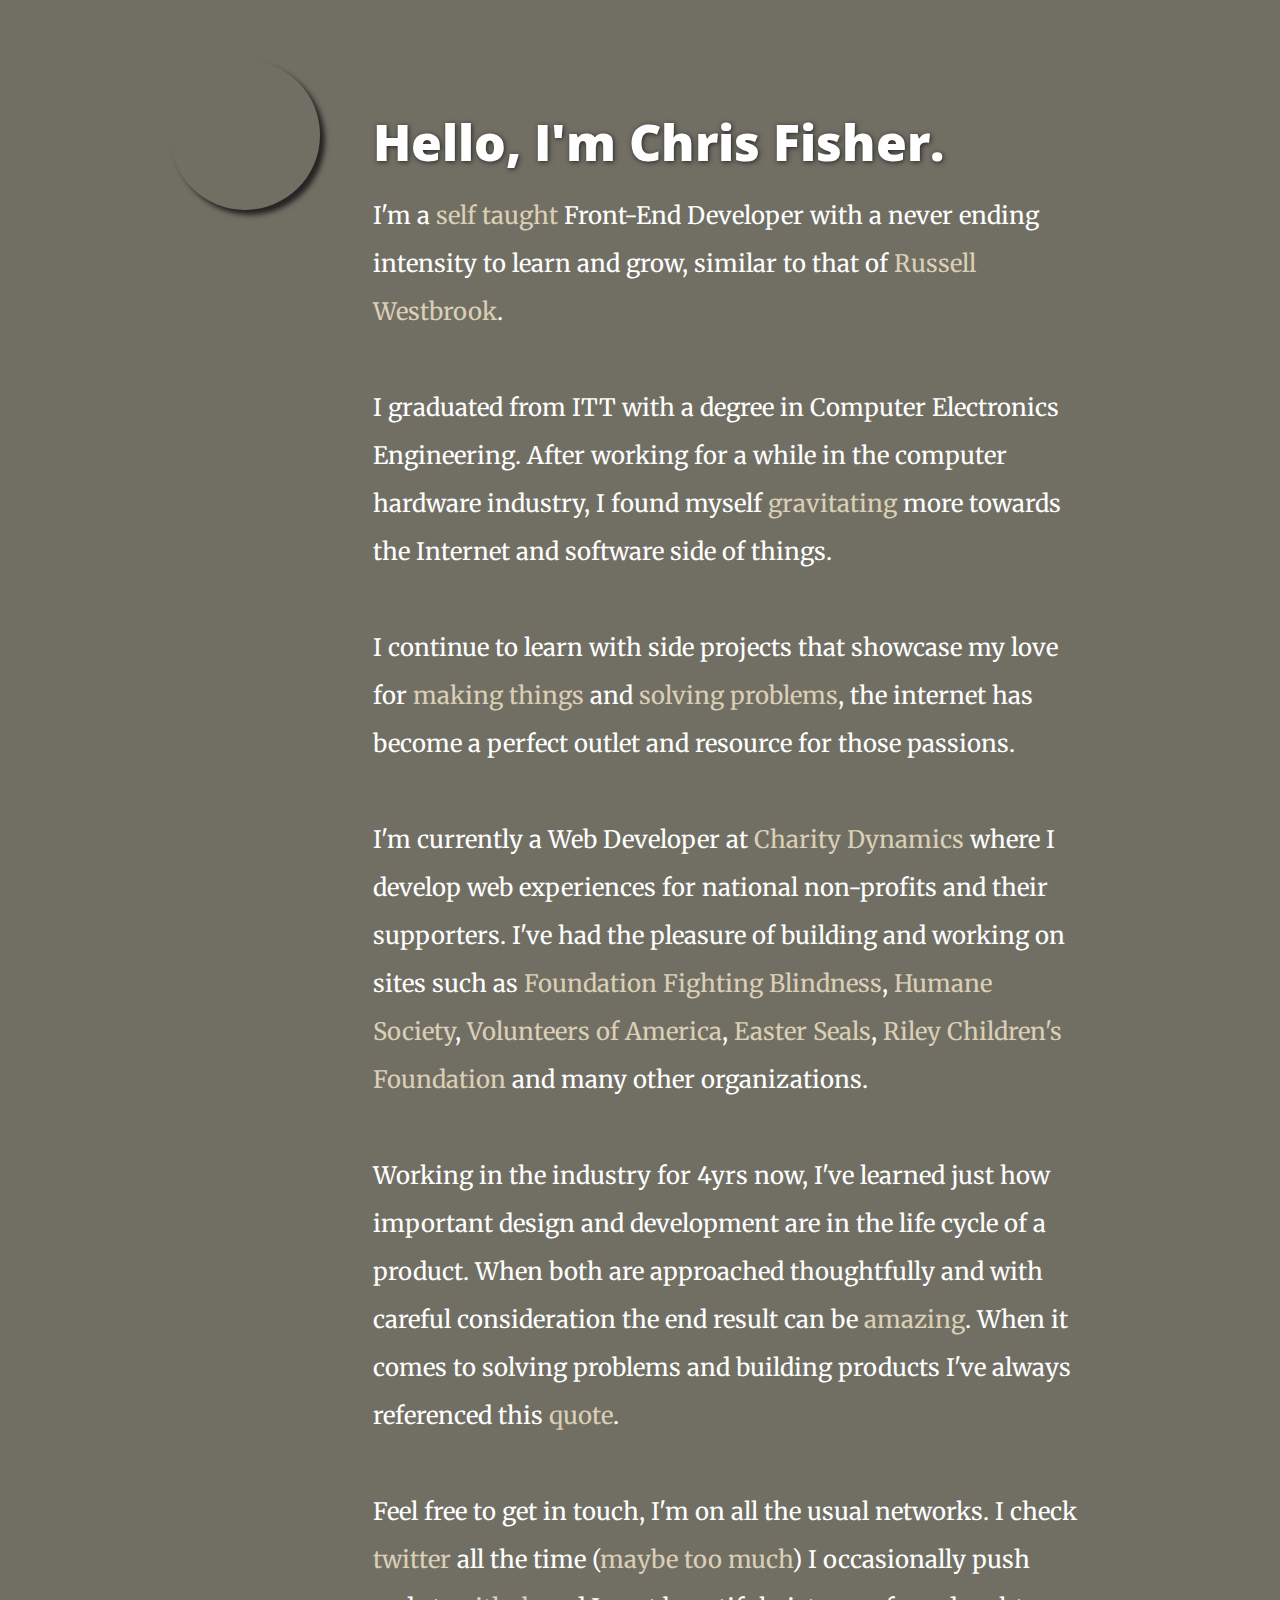
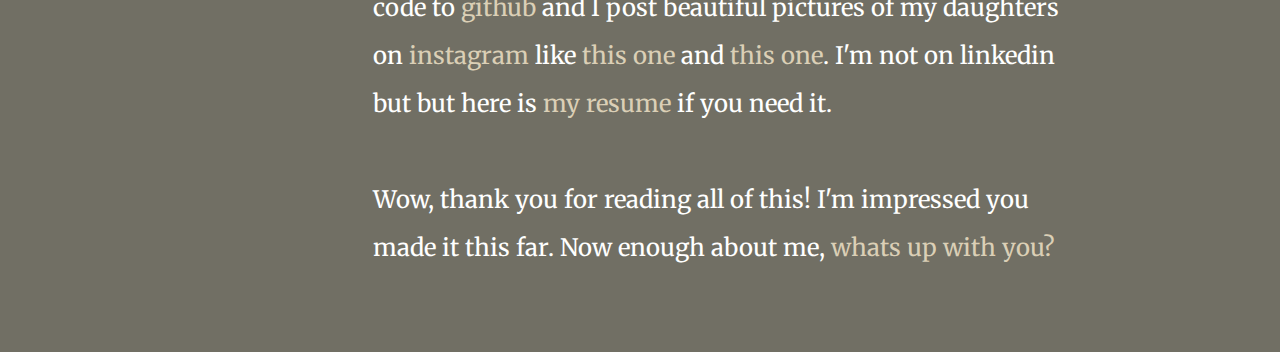
==== index.html @ 7275d775 "updating psite" ====
<!DOCTYPE html>
<html>
<head>
	<meta name="viewport" content="width=device-width, initial-scale=1.0">
	<title>Chris Fisher</title>
	<link rel="stylesheet" type="text/css" href="style.css">
	<script type="text/javascript" src="http://cdnjs.cloudflare.com/ajax/libs/jquery/2.1.3/jquery.min.js"></script>
	<script type="text/javascript" src="site.js"></script>
	<link href='http://fonts.googleapis.com/css?family=Open+Sans:400,800,700' rel='stylesheet' type='text/css'>
	<link href='http://fonts.googleapis.com/css?family=Merriweather:400,900,700' rel='stylesheet' type='text/css'>
	<link rel="stylesheet" type="text/css" href="http://cdnjs.cloudflare.com/ajax/libs/animate.css/3.2.6/animate.min.css">
	<link rel="stylesheet" type="text/css" href="https://cdnjs.cloudflare.com/ajax/libs/hover.css/2.0.2/css/hover-min.css">
	<link rel="shortcut icon" href="images/favicon.ico" type="image/x-icon">
	<link rel="icon" href="images/favicon.ico" type="image/x-icon">
</head>
<body>
	<div class="main">
		<div class="pimage-container" id="the-sticky-div"><div class="p-image animated infinite pulse"></div></div>
		<div class="content">
			<h1 class="header">Hello, I'm Chris Fisher.</a></h1>

			<p>I'm a <a class="show3 hvr-push" href="javascript:void(0)">self taught</a> Front-End Developer with a never ending intensity to learn and grow, similar to that of <a class="show1 hvr-push" href="javascript:void(0)">Russell Westbrook</a>.</p>

			<p class="rw inline-pop animated flipInY" style="display:none;"><img src="images/rw.jpg"></p>

			<p class="airquotes inline-pop animated flipInX" style="display:none;"><img src="images/quotes.gif"></p>

			<p>I graduated from ITT with a degree in Computer Electronics Engineering. After working for a while in the computer hardware industry, I found myself <a class="show5 hvr-push" href="javascript:void(0)">gravitating</a> more towards the Internet and software side of things.</p>

			<p class="gravity inline-pop animated flipInX" style="display:none;"><img src="images/gravity.gif"></p>

			<p>I continue to learn with side projects that showcase my love for <a class="hvr-push" href="/JSResource">making things</a> and <a class="hvr-push hvr-push" href="/CR_Roulette">solving problems</a>, the internet has become a perfect outlet and resource for those passions.</p>

			<p>I'm currently a Web Developer at <a class="hvr-push" href="http://charitydynamics.com/" target="_blank">Charity Dynamics</a> where I develop web experiences for national non-profits and their supporters. I've had the pleasure of building and working on sites such as <a class="hvr-grow-push" href="http://www.blindness.org/" target="_blank">Foundation Fighting Blindness</a>, <a class="hvr-grow-push" href="http://myhumane.org/" target="_blank">Humane Society</a>, <a class="hvr-grow-push" href="http://www.voa.org/" target="_blank">Volunteers of America</a>, <a class="hvr-grow-push" href="http://www.easterseals.com/" target="_blank">Easter Seals</a>, <a class="hvr-grow-push" href="http://www.rileykids.org/" target="_blank">Riley Children's Foundation</a> and many other organizations.</p>

			<p>Working in the industry for 4yrs now, I've learned just how important design and development are in the life cycle of a product. When both are approached thoughtfully and with careful consideration the end result can be <a class="show4" href="javascript:void(0)">amazing</a>. When it comes to solving problems and building products I've always referenced this <a class="show2 hvr-push" href="javascript:void(0)">quote</a>.</p>

			<p class="harmony inline-pop animated flipInX" style="display:none;"><img src="images/harmony.gif"></p>

			<p class="inline-pop quote animated rotateInUpLeft" style="display:none;">"... never more than what is needed and never less than what is expected."</p>

			<p>Feel free to get in touch, I'm on all the usual networks. I check <a class="hvr-push" href="http://twitter.com/chrsfshr">twitter</a> all the time (<a class="show6 hvr-push" href="javascript:void(0)">maybe too much</a>) I occasionally push code to <a class="hvr-push" href="http://github.com/chrsfshr">github</a> and I post beautiful pictures of my daughters on <a class="hvr-push" href="http://instagram.com/chrs_fshr" target="_blank">instagram</a> like <a class="show7 hvr-push" href="javascript:void(0)">this one</a> and <a class="show8 hvr-push" href="javascript:void(0)">this one</a>. I'm not on linkedin but but here is <a class="hvr-push" href="/resume.html">my resume</a> if you need it.</p>

			<p class="cori inline-pop animated flipInX" style="display:none;"><img src="images/cori.jpg"></p>

			<p class="daryn inline-pop animated flipInY" style="display:none;"><img src="images/daryn.jpg"></p>

			<p class="twitter inline-pop animated flipInX" style="display:none;"><img src="images/twitter.gif"></p>

			<p>Wow, thank you for reading all of this! I'm impressed you made it this far. Now enough about me, <a class="hvr-push" href="mailto:clfshr@gmail.com">whats up with you?</a></p>

		</div>
	</div>
</body>
</html>
---- style.css ----
a,abbr,acronym,address,applet,article,aside,audio,b,big,blockquote,body,canvas,caption,center,cite,code,dd,del,details,dfn,div,dl,dt,em,embed,fieldset,figcaption,figure,footer,form,h1,h2,h3,h4,h5,h6,header,hgroup,html,i,iframe,img,ins,kbd,label,legend,li,mark,menu,nav,object,ol,output,p,pre,q,ruby,s,samp,section,small,span,strike,strong,sub,summary,sup,table,tbody,td,tfoot,th,thead,time,tr,tt,u,ul,var,video{margin:0;padding:0;border:0;font:inherit;vertical-align:baseline}article,aside,details,figcaption,figure,footer,header,hgroup,menu,nav,section{display:block}body{line-height:2}ol,ul{list-style:none}blockquote,q{quotes:none}blockquote:after,blockquote:before,q:after,q:before{content:'';content:none}table{border-collapse:collapse;border-spacing:0}

body {
	font-family: 'Merriweather', serif;
	background: #716F64;
  	color: white;
}

h1, h2, h3 {
	font-family: 'Open Sans', sans-serif;
	font-size: 50px;
	font-weight: 800;
}

p {
	margin-bottom: 2em;
	font-size: 24px;

}

.main {
	max-width: 940px;
	margin: auto;
	margin-top: 60px;
}

.header {
	text-shadow: 1px 1px 5px #242424;
}

.pimage-container {
	float: left;
}

.content {
	float: right;
	max-width: 705px;
	margin: 2em;
}

.p-image {
	width: 150px;
	height: 150px;
	border-radius: 75px;
	-webkit-border-radius: 75px;
	-moz-border-radius: 75px;
	background: url(images/profile-4.jpg) no-repeat;
	box-shadow: 5px 5px 5px #242424;
}

#the-sticky-div {
 	position: fixed;
}

.p-image {
  -moz-animation-duration: 2s !important;
  -moz-animation-delay: 1s;
  -moz-animation-iteration-count: infinite;
  -webkit-animation-duration: 2s !important;
  -webkit-animation-delay: 1s;
  -webkit-animation-iteration-count: infinite;
}

a {
	text-decoration: none;
	color: #DBCFB6;
}

a:hover {
	text-decoration: underline;

}

a:visited {
	text-decoration: none;
}

.inline-pop {
	text-align: center;
}

.quote {
	font-style: italic;
	color: #DBCFB6;
	text-shadow: 1px 1px 5px #242424;


}

@media screen and (max-width: 950px) {
    #the-sticky-div {
    	position: relative;
    	margin: auto;
    	max-width: 160px;
	}
	.pimage-container {
		float: none;
	}

	h1 {
		font-size: 35px;
	}

	p {
		font-size: 23px;
	}
}

@media screen and (max-width: 500px) {
	h1 {
		font-size: 25px;
	}

	p {
		font-size: 19px;
	}
	
	.inline-pop img {
		width: 100%;
	}
}

@media screen and (max-width: 340px) {
	h1 {
		font-size: 20px;
	}

	p {
		font-size: 18px;
	}
}
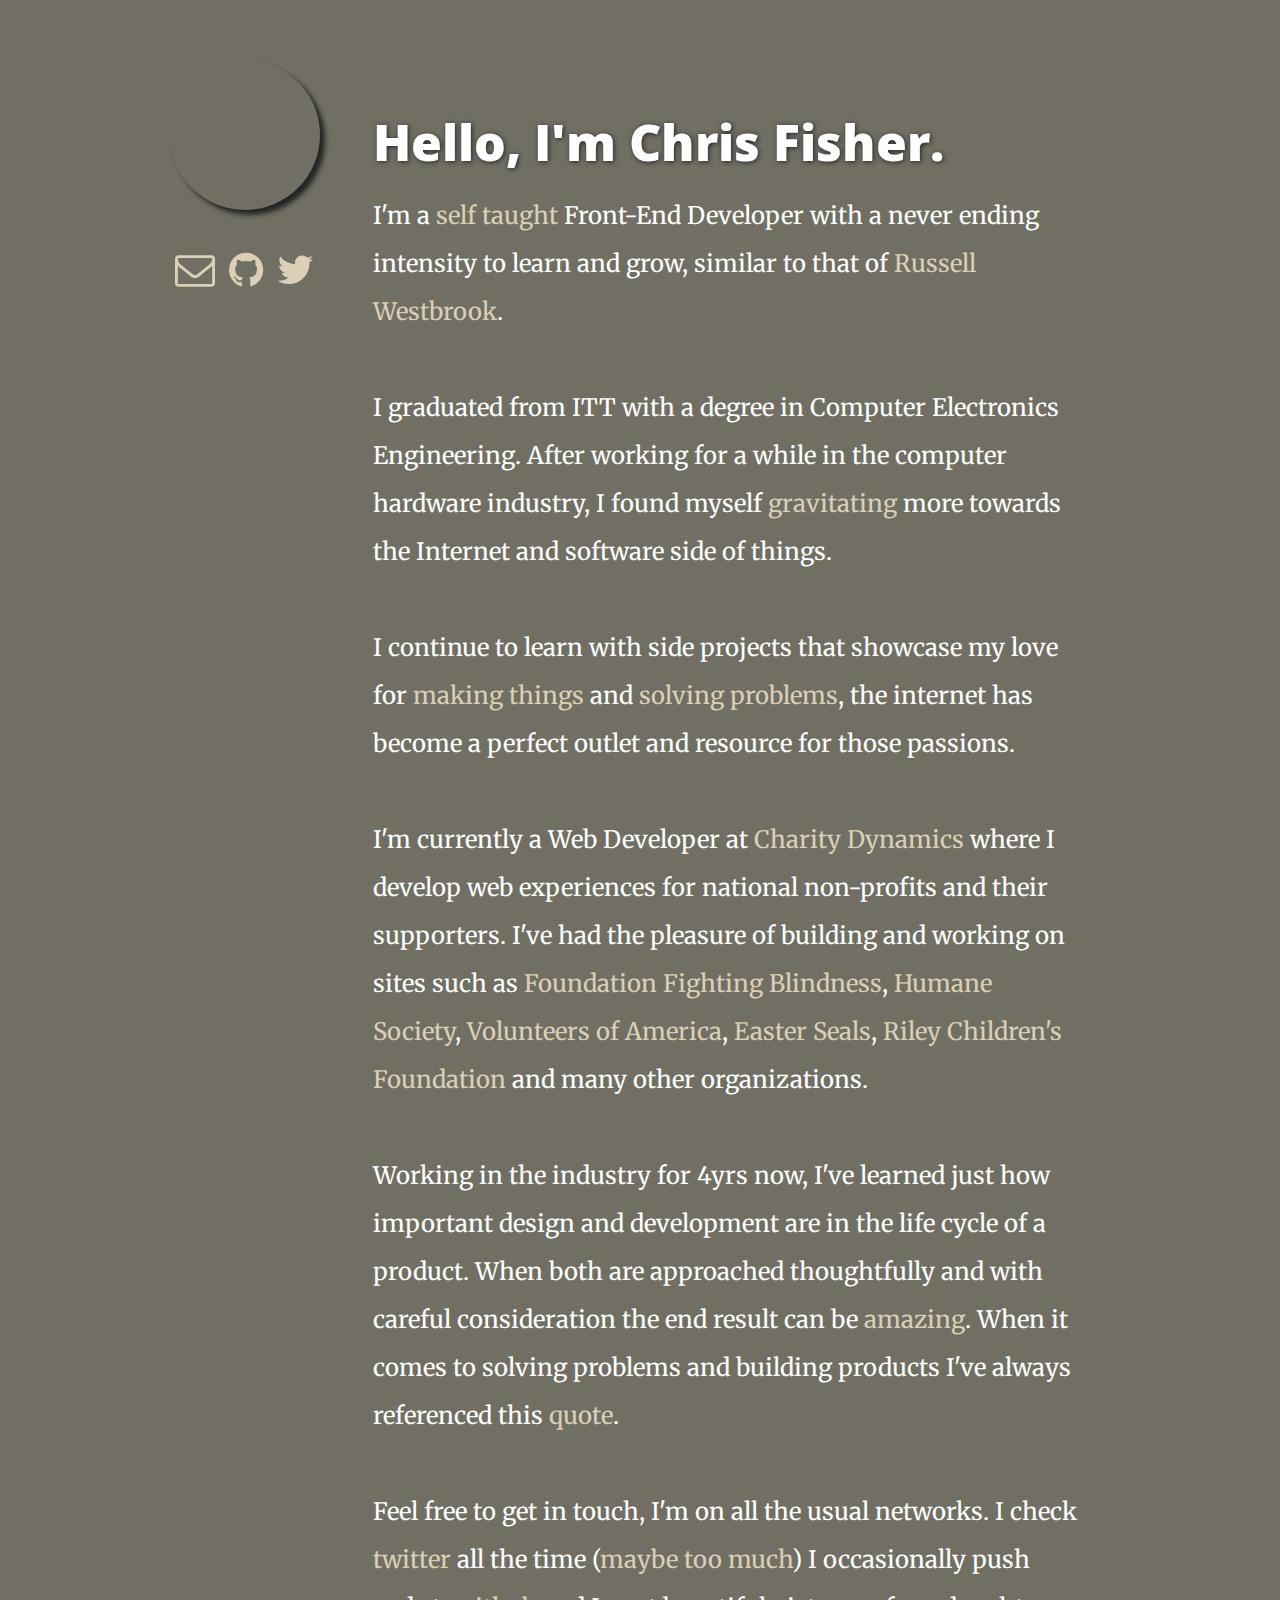
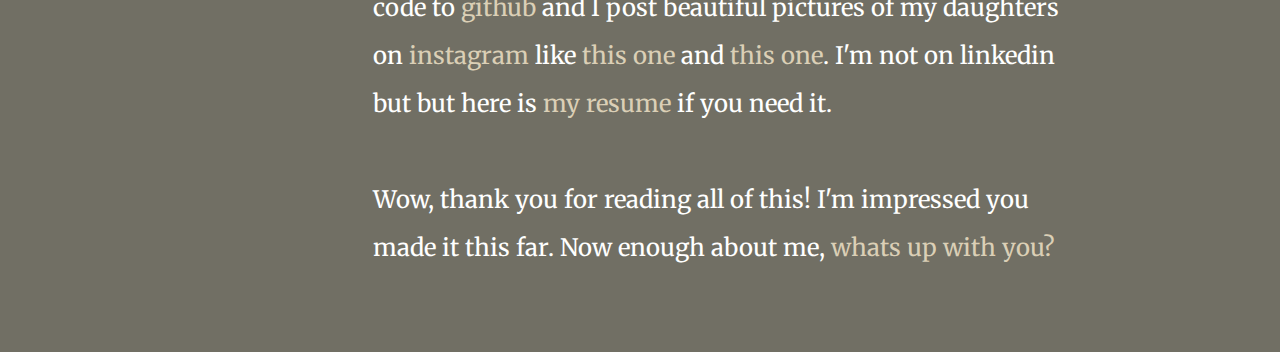
==== commit 2848738d: "updating psite" ====
--- a/index.html
+++ b/index.html
@@ -3,19 +3,21 @@
 <head>
 	<meta name="viewport" content="width=device-width, initial-scale=1.0">
 	<title>Chris Fisher</title>
-	<link rel="stylesheet" type="text/css" href="style.css">
 	<script type="text/javascript" src="http://cdnjs.cloudflare.com/ajax/libs/jquery/2.1.3/jquery.min.js"></script>
 	<script type="text/javascript" src="site.js"></script>
 	<link href='http://fonts.googleapis.com/css?family=Open+Sans:400,800,700' rel='stylesheet' type='text/css'>
 	<link href='http://fonts.googleapis.com/css?family=Merriweather:400,900,700' rel='stylesheet' type='text/css'>
 	<link rel="stylesheet" type="text/css" href="http://cdnjs.cloudflare.com/ajax/libs/animate.css/3.2.6/animate.min.css">
 	<link rel="stylesheet" type="text/css" href="https://cdnjs.cloudflare.com/ajax/libs/hover.css/2.0.2/css/hover-min.css">
+	<link rel="stylesheet" type="text/css" href="https://cdnjs.cloudflare.com/ajax/libs/font-awesome/4.3.0/css/font-awesome.min.css">
+	<link rel="stylesheet" type="text/css" href="style.css">
 	<link rel="shortcut icon" href="images/favicon.ico" type="image/x-icon">
 	<link rel="icon" href="images/favicon.ico" type="image/x-icon">
 </head>
 <body>
 	<div class="main">
-		<div class="pimage-container" id="the-sticky-div"><div class="p-image animated infinite pulse"></div></div>
+		<div class="pimage-container" id="the-sticky-div"><div class="p-image animated infinite pulse"></div>
+		<a href="mailto:clfshr@gmail.com"><i class="fa fa-envelope-o"></i></a> <a href="http://github.com/chrsfshr"><i class="fa fa-github"></i></a> <a href="twitter.com/chrsfshr"><i class="fa fa-twitter"></i></a><br><br></div>
 		<div class="content">
 			<h1 class="header">Hello, I'm Chris Fisher.</a></h1>
 
@@ -29,11 +31,11 @@
 
 			<p class="gravity inline-pop animated flipInX" style="display:none;"><img src="images/gravity.gif"></p>
 
-			<p>I continue to learn with side projects that showcase my love for <a class="hvr-push" href="/JSResource">making things</a> and <a class="hvr-push hvr-push" href="/CR_Roulette">solving problems</a>, the internet has become a perfect outlet and resource for those passions.</p>
+			<p>I continue to learn with side projects that showcase my love for <a class="hvr-push" href="/JSResource">making things</a> and <a class="hvr-push" href="/CR_Roulette">solving problems</a>, the internet has become a perfect outlet and resource for those passions.</p>
 
-			<p>I'm currently a Web Developer at <a class="hvr-push" href="http://charitydynamics.com/" target="_blank">Charity Dynamics</a> where I develop web experiences for national non-profits and their supporters. I've had the pleasure of building and working on sites such as <a class="hvr-grow-push" href="http://www.blindness.org/" target="_blank">Foundation Fighting Blindness</a>, <a class="hvr-grow-push" href="http://myhumane.org/" target="_blank">Humane Society</a>, <a class="hvr-grow-push" href="http://www.voa.org/" target="_blank">Volunteers of America</a>, <a class="hvr-grow-push" href="http://www.easterseals.com/" target="_blank">Easter Seals</a>, <a class="hvr-grow-push" href="http://www.rileykids.org/" target="_blank">Riley Children's Foundation</a> and many other organizations.</p>
+			<p>I'm currently a Web Developer at <a class="hvr-push" href="http://charitydynamics.com/" target="_blank">Charity Dynamics</a> where I develop web experiences for national non-profits and their supporters. I've had the pleasure of building and working on sites such as <a class="hvr-push" href="http://www.blindness.org/" target="_blank">Foundation Fighting Blindness</a>, <a class="hvr-push" href="http://myhumane.org/" target="_blank">Humane Society</a>, <a class="hvr-push" href="http://www.voa.org/" target="_blank">Volunteers of America</a>, <a class="hvr-push" href="http://www.easterseals.com/" target="_blank">Easter Seals</a>, <a class="hvr-push" href="http://www.rileykids.org/" target="_blank">Riley Children's Foundation</a> and many other organizations.</p>
 
-			<p>Working in the industry for 4yrs now, I've learned just how important design and development are in the life cycle of a product. When both are approached thoughtfully and with careful consideration the end result can be <a class="show4" href="javascript:void(0)">amazing</a>. When it comes to solving problems and building products I've always referenced this <a class="show2 hvr-push" href="javascript:void(0)">quote</a>.</p>
+			<p>Working in the industry for 4yrs now, I've learned just how important design and development are in the life cycle of a product. When both are approached thoughtfully and with careful consideration the end result can be <a class="show4 hvr-push" href="javascript:void(0)">amazing</a>. When it comes to solving problems and building products I've always referenced this <a class="show2 hvr-push" href="javascript:void(0)">quote</a>.</p>
 
 			<p class="harmony inline-pop animated flipInX" style="display:none;"><img src="images/harmony.gif"></p>
 
--- a/style.css
+++ b/style.css
@@ -16,6 +16,19 @@
 	margin-bottom: 2em;
 	font-size: 24px;
 
+}
+
+.fa {
+	font-size: 40px;
+	margin: 5px;
+}
+
+i.fa.fa-code {
+    font-size: 25px;
+}
+
+.p-image.animated.infinite.pulse {
+    margin-bottom: 35px;
 }
 
 .main {
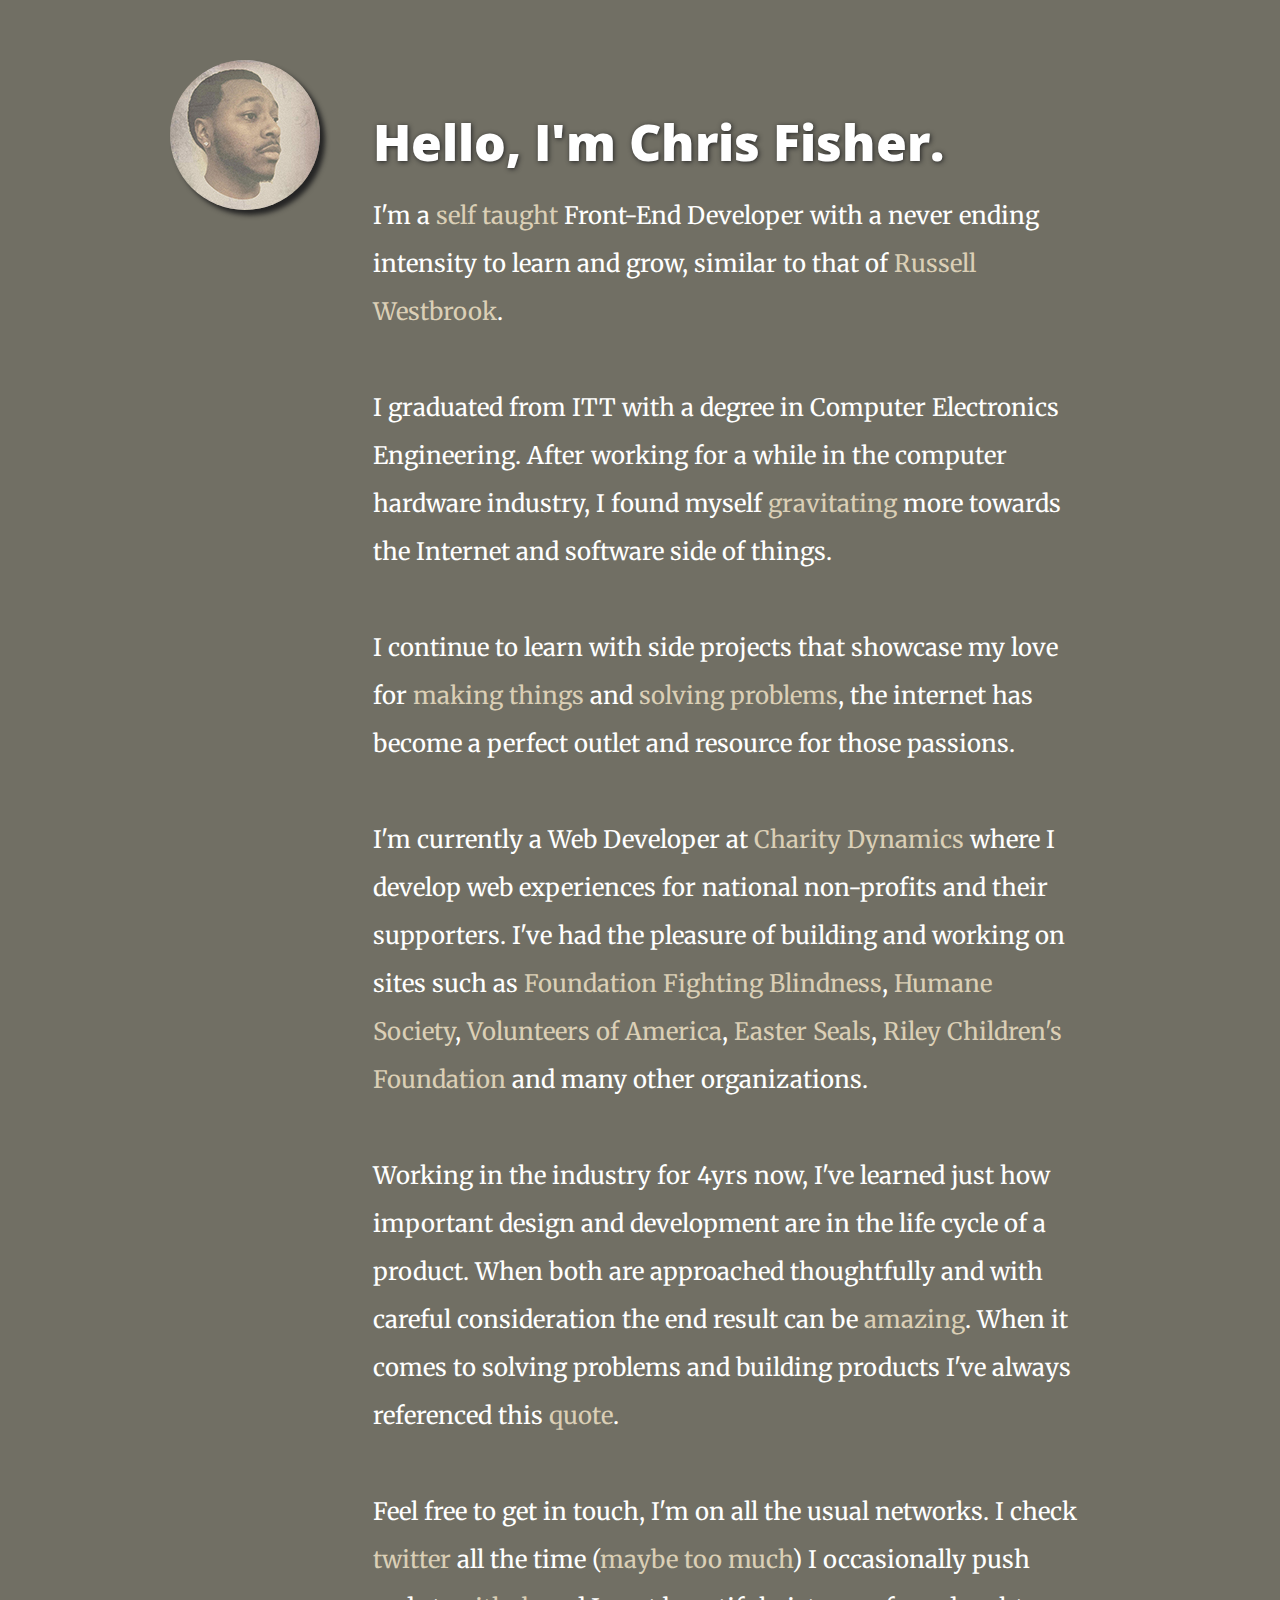
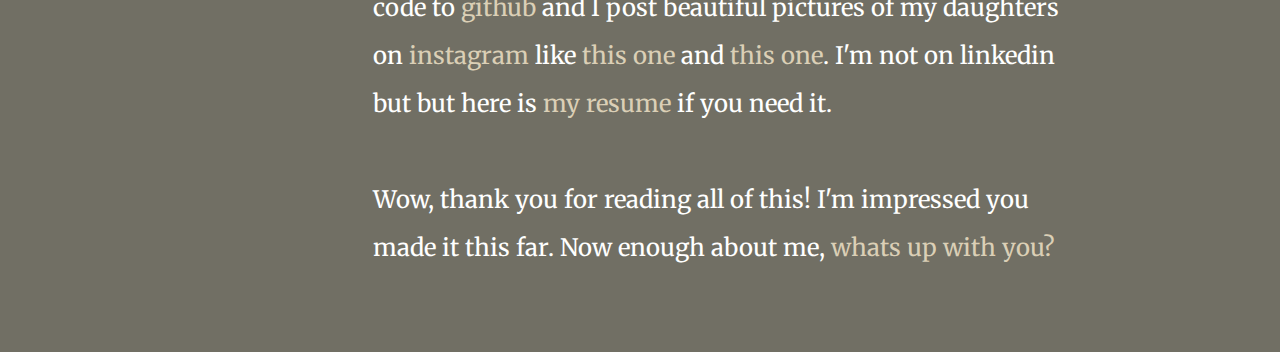
==== commit dee181fc: "Updating personal site" ====
--- a/index.html
+++ b/index.html
@@ -3,21 +3,19 @@
 <head>
 	<meta name="viewport" content="width=device-width, initial-scale=1.0">
 	<title>Chris Fisher</title>
+	<link rel="stylesheet" type="text/css" href="style.css">
 	<script type="text/javascript" src="http://cdnjs.cloudflare.com/ajax/libs/jquery/2.1.3/jquery.min.js"></script>
 	<script type="text/javascript" src="site.js"></script>
 	<link href='http://fonts.googleapis.com/css?family=Open+Sans:400,800,700' rel='stylesheet' type='text/css'>
 	<link href='http://fonts.googleapis.com/css?family=Merriweather:400,900,700' rel='stylesheet' type='text/css'>
 	<link rel="stylesheet" type="text/css" href="http://cdnjs.cloudflare.com/ajax/libs/animate.css/3.2.6/animate.min.css">
 	<link rel="stylesheet" type="text/css" href="https://cdnjs.cloudflare.com/ajax/libs/hover.css/2.0.2/css/hover-min.css">
-	<link rel="stylesheet" type="text/css" href="https://cdnjs.cloudflare.com/ajax/libs/font-awesome/4.3.0/css/font-awesome.min.css">
-	<link rel="stylesheet" type="text/css" href="style.css">
 	<link rel="shortcut icon" href="images/favicon.ico" type="image/x-icon">
 	<link rel="icon" href="images/favicon.ico" type="image/x-icon">
 </head>
 <body>
 	<div class="main">
-		<div class="pimage-container" id="the-sticky-div"><div class="p-image animated infinite pulse"></div>
-		<a href="mailto:clfshr@gmail.com"><i class="fa fa-envelope-o"></i></a> <a href="http://github.com/chrsfshr"><i class="fa fa-github"></i></a> <a href="twitter.com/chrsfshr"><i class="fa fa-twitter"></i></a><br><br></div>
+		<div class="pimage-container" id="the-sticky-div"><div class="p-image animated infinite pulse"></div></div>
 		<div class="content">
 			<h1 class="header">Hello, I'm Chris Fisher.</a></h1>
 
@@ -31,11 +29,11 @@
 
 			<p class="gravity inline-pop animated flipInX" style="display:none;"><img src="images/gravity.gif"></p>
 
-			<p>I continue to learn with side projects that showcase my love for <a class="hvr-push" href="/JSResource">making things</a> and <a class="hvr-push" href="/CR_Roulette">solving problems</a>, the internet has become a perfect outlet and resource for those passions.</p>
+			<p>I continue to learn with side projects that showcase my love for <a class="hvr-push" href="/JSResource">making things</a> and <a class="hvr-push hvr-push" href="/CR_Roulette">solving problems</a>, the internet has become a perfect outlet and resource for those passions.</p>
 
-			<p>I'm currently a Web Developer at <a class="hvr-push" href="http://charitydynamics.com/" target="_blank">Charity Dynamics</a> where I develop web experiences for national non-profits and their supporters. I've had the pleasure of building and working on sites such as <a class="hvr-push" href="http://www.blindness.org/" target="_blank">Foundation Fighting Blindness</a>, <a class="hvr-push" href="http://myhumane.org/" target="_blank">Humane Society</a>, <a class="hvr-push" href="http://www.voa.org/" target="_blank">Volunteers of America</a>, <a class="hvr-push" href="http://www.easterseals.com/" target="_blank">Easter Seals</a>, <a class="hvr-push" href="http://www.rileykids.org/" target="_blank">Riley Children's Foundation</a> and many other organizations.</p>
+			<p>I'm currently a Web Developer at <a class="hvr-push" href="http://charitydynamics.com/" target="_blank">Charity Dynamics</a> where I develop web experiences for national non-profits and their supporters. I've had the pleasure of building and working on sites such as <a class="hvr-grow-push" href="http://www.blindness.org/" target="_blank">Foundation Fighting Blindness</a>, <a class="hvr-grow-push" href="http://myhumane.org/" target="_blank">Humane Society</a>, <a class="hvr-grow-push" href="http://www.voa.org/" target="_blank">Volunteers of America</a>, <a class="hvr-grow-push" href="http://www.easterseals.com/" target="_blank">Easter Seals</a>, <a class="hvr-grow-push" href="http://www.rileykids.org/" target="_blank">Riley Children's Foundation</a> and many other organizations.</p>
 
-			<p>Working in the industry for 4yrs now, I've learned just how important design and development are in the life cycle of a product. When both are approached thoughtfully and with careful consideration the end result can be <a class="show4 hvr-push" href="javascript:void(0)">amazing</a>. When it comes to solving problems and building products I've always referenced this <a class="show2 hvr-push" href="javascript:void(0)">quote</a>.</p>
+			<p>Working in the industry for 4yrs now, I've learned just how important design and development are in the life cycle of a product. When both are approached thoughtfully and with careful consideration the end result can be <a class="show4" href="javascript:void(0)">amazing</a>. When it comes to solving problems and building products I've always referenced this <a class="show2 hvr-push" href="javascript:void(0)">quote</a>.</p>
 
 			<p class="harmony inline-pop animated flipInX" style="display:none;"><img src="images/harmony.gif"></p>
 
--- a/style.css
+++ b/style.css
@@ -16,19 +16,6 @@
 	margin-bottom: 2em;
 	font-size: 24px;
 
-}
-
-.fa {
-	font-size: 40px;
-	margin: 5px;
-}
-
-i.fa.fa-code {
-    font-size: 25px;
-}
-
-.p-image.animated.infinite.pulse {
-    margin-bottom: 35px;
 }
 
 .main {
